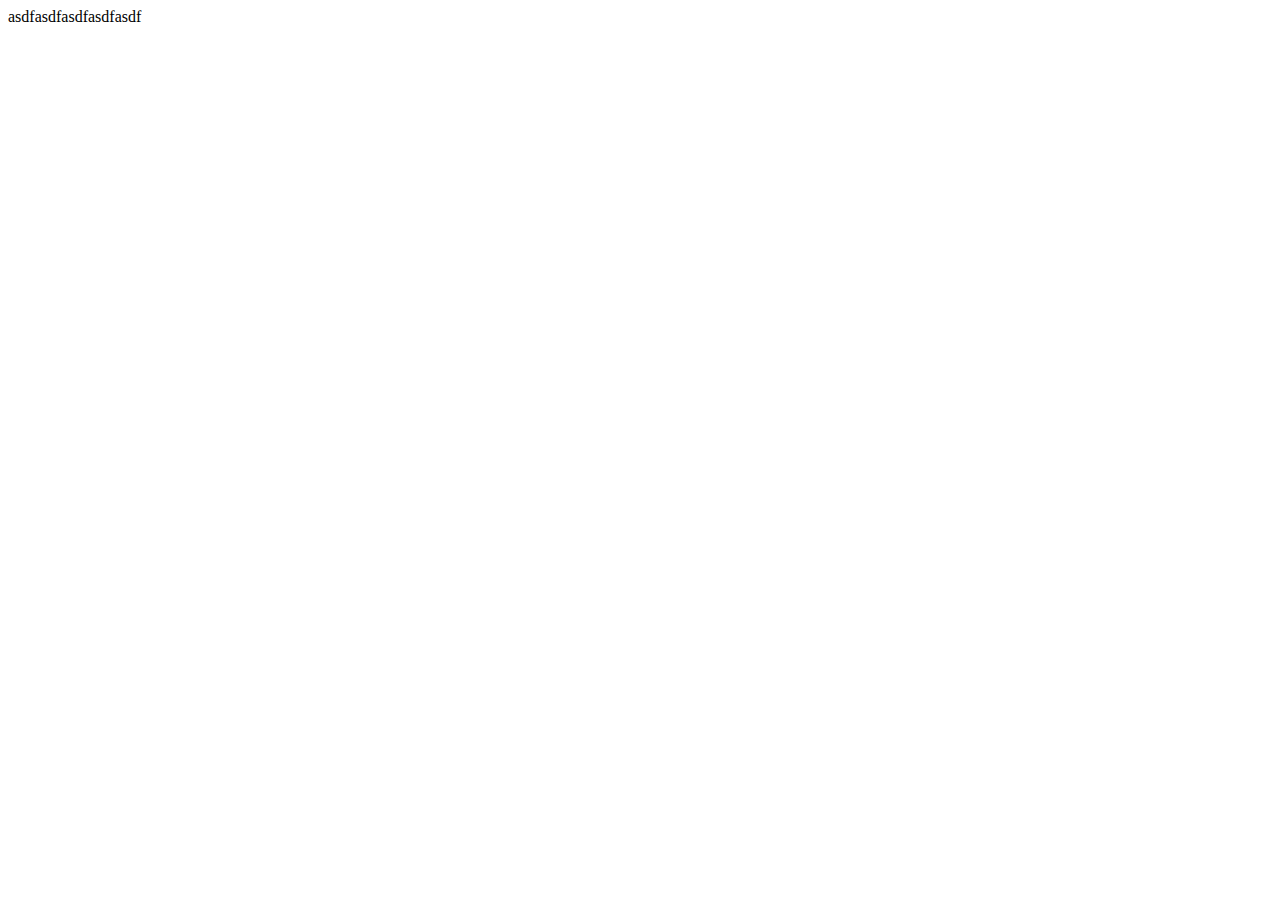
==== index.html @ 05ca1996 "cos" ====
<!DOCTYPE html>
<html lang="en">
<head>
    <meta charset="UTF-8">
    <link rel="stylesheet" href="style.css">
    <meta name="viewport" content="width=device-width, initial-scale=1.0">
    <title>Document</title>
</head>
<body>
    asdfasdfasdfasdfasdf
</body>
</html>
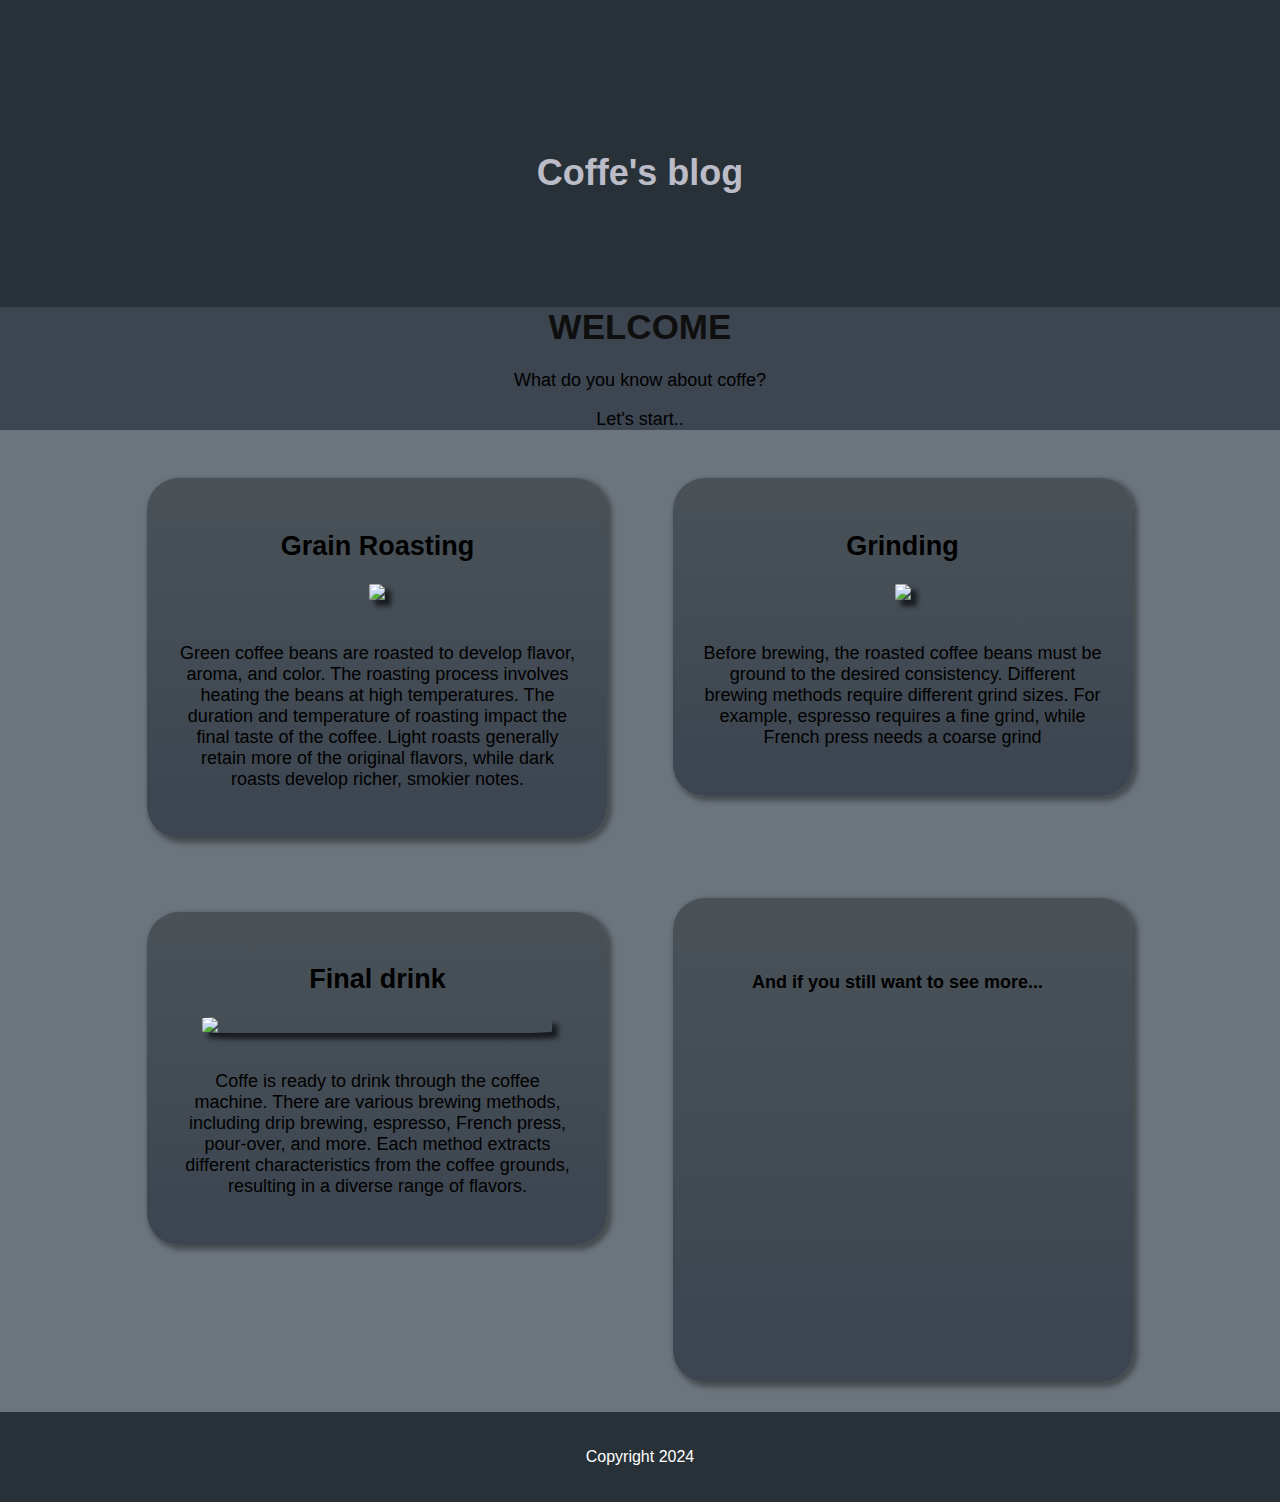
==== commit a8d801ac: "algo asi" ====
--- a/index.html
+++ b/index.html
@@ -1,12 +1,88 @@
 <!DOCTYPE html>
-<html lang="en">
+<html lang="es">
+<!---- HEAD ---->
 <head>
-    <meta charset="UTF-8">
-    <link rel="stylesheet" href="style.css">
-    <meta name="viewport" content="width=device-width, initial-scale=1.0">
-    <title>Document</title>
+    <meta name="viewport" content="width-devide-width, initial-scale-1.0">
+    <meta name="description" content="Explore the coffe´s through captivating stories. Welcome to my blog, where I share my passion for coffee and document my journey. Discover new brews, brewing techniques, coffee culture. Also, this is part of my web development portfolio.">
+    <meta name="keywords" content="Web Development, Frontend Development, Backend Development, HTML, CSS, Responsive Design, Portfolio Showcase, Web Projects, Online Presence, Coffee, Cafe, Brews, Brewing Techniques, Coffee Culture, Coffee Enthusiast">
+    <link rel="shortcut icon" href="favicon.ico" type="image/x-icon">
+    <link rel="stylesheet" href="/css/style.css" />
+    <link rel="preconnect" href="https://fonts.googleapis.com">
+    <link href="https://cdn.jsdelivr.net/npm/bootstrap@5.3.2/dist/css/bootstrap.min.css" rel="stylesheet" integrity="sha384-T3c6CoIi6uLrA9TneNEoa7RxnatzjcDSCmG1MXxSR1GAsXEV/Dwwykc2MPK8M2HN" crossorigin="anonymous">
+    <link rel="preconnect" href="https://fonts.gstatic.com" crossorigin>
+    <script src="https://kit.fontawesome.com/1dab20721f.js" crossorigin="anonymous"></script>
+    <link href="https://fonts.googleapis.com/css2?family=Hedvig+Letters+Serif:opsz@12..24&family=Zilla+Slab:wght@300&display=swap" rel="stylesheet">
+    <title>Coffe's blog | All about Coffee Culture </title>
 </head>
-<body>
-    asdfasdfasdfasdfasdf
+<!---- BODY ---->
+<body class="bo122">
+ <header class="header33">
+ <!---- NAVBAR ---->
+ <nav id="nav34">
+    <div id="mobile">
+      <div class="header">
+        <div class="logo">Logo</div>
+      </div>
+    <div class="desktop fr">
+      <div class="logo"><i class="fa-solid fa-mug-hot">Francaffe!</i></div>
+      <div class="primary">
+        <a href="./Pages/factory.html" target="_blank">Our factory</a>
+        <a href="./Pages/factory2.html" target="_blank">Our factory 2</a>
+        <a href="./Pages/images.html" target="_blank">Explore with images</a>  
+      </div>
+      <div class="secondary-full">
+        <a href="./Pages/aboutus.html" target="_blank">About us</a>
+        <a href="./Pages/portfolio.html" target="_blank">About me</a>
+      </div>
+ </nav>
+ <!-- Title -->
+  <div class="tete">
+    <h1>Coffe's blog</h1>
+  </div>
+ </header>
+ <!-- Title -->
+ <main class="cont">
+  <div class="texto">
+    <h1 class="texto1">WELCOME</h1>
+    <p >What do you know about coffe?</p>
+    <p >Let's start..</p>
+  </div>
+ <!---- FIRST SECTION ---->
+ <section class="container">
+     <article>
+       <div class="demas">
+         <h2>Grain Roasting</h2>
+         <img class="imagenes" src="https://www.suecaexpres.com/wp-content/uploads/Tueste-del-cafe_.png"/>
+         <p class="derecha">Green coffee beans are roasted to develop flavor, aroma, and color. The roasting process involves heating the beans at high temperatures. The duration and temperature of roasting impact the final taste of the coffee. Light roasts generally retain more of the original flavors, while dark roasts develop richer, smokier notes.</p>
+       </div>
+     </article>
+ </section>
+ <!---- SECOND SECTION ---->
+ <section class="container">
+     <article>
+         <h2>Grinding</h2>
+         <img class="imagenes" src="https://decafe.org/wp-content/uploads/2019/12/molienda-media.jpg.webp"/>
+         <p class="derecha">Before brewing, the roasted coffee beans must be ground to the desired consistency. Different brewing methods require different grind sizes. For example, espresso requires a fine grind, while French press needs a coarse grind</p>
+      </article>
+ </section>
+ <!---- THIRD SECTION ---->
+ <section class="container">
+     <h2>Final drink</h2>
+     <img class="imagenes" id="fot2" src="https://th-thumbnailer.cdn-si-edu.com/4NEJXSP8oe1jcm6UnuxsgNqjmSs=/1000x750/filters:no_upscale():focal(960x640:961x641)/https://tf-cmsv2-smithsonianmag-media.s3.amazonaws.com/filer_public/1f/c7/1fc74f90-a9a9-4b3a-8e11-029c8af7b1f2/coffee-4334647_1920.jpg"/>
+     <p class="derecha">Coffe is ready to drink through the coffee machine. There are various brewing methods, including drip brewing, espresso, French press, pour-over, and more. Each method extracts different characteristics from the coffee grounds, resulting in a diverse range of flavors.</p>
+ </section>
+ <!---- FOURTH SECTION ---->
+ <section class="container">
+     <article class="vidd">
+         <h4>And if you still want to see more...</h4>
+         <iframe width="560" height="310" src="https://www.youtube.com/embed/DLUJZ1nvN-w?si=ZjGGT62OFh7J2Puo" title="Coffe Video WebDeveloper Programmer" frameborder="0" allow="accelerometer; autoplay; clipboard-write; encrypted-media; gyroscope; picture-in-picture; web-share" allowfullscreen></iframe>
+     </article>
+ </section>
+ </main>
+ <!---- FOOTER ---->
+ <footer>
+     <p>Copyright 2024</p>
+ </footer>
+ <script src="https://cdn.jsdelivr.net/npm/bootstrap@5.3.2/dist/js/bootstrap.bundle.min.js" integrity="sha384-C6RzsynM9kWDrMNeT87bh95OGNyZPhcTNXj1NW7RuBCsyN/o0jlpcV8Qyq46cDfL" crossorigin="anonymous"></script>
 </body>
 </html>--- a/css/style.css
+++ b/css/style.css
@@ -0,0 +1,1073 @@
+html .texto1 {
+  margin-top: 1px;
+  text-decoration: none;
+  color: rgb(15, 15, 15);
+  font-size: 35px;
+  font-family: "Franklin Gothic Medium", "Arial Narrow", Arial, sans-serif;
+}
+
+html {
+  font-family: Arial, Helvetica, sans-serif;
+}
+
+html main {
+  text-align: center;
+}
+
+html .texto {
+  margin-top: 0;
+  padding-top: 0;
+}
+
+.texto {
+  background-color: #3c4550;
+}
+
+.container {
+  display: inline-flex;
+  flex-direction: column;
+  align-items: center;
+  box-shadow: 3px 3px 5px 2px rgba(36, 35, 35, 0.5);
+  width: 100%;
+  max-width: 400px;
+  padding: 30px;
+  margin: 30px;
+  background: linear-gradient(to bottom, #4a5258, #3c4550);
+  border-radius: 2rem;
+}
+
+.container .container img, .container .imagenes, .container .img922 {
+  width: 100%;
+  max-width: 350px;
+  height: auto;
+  cursor: pointer;
+  text-align: center;
+  position: relative;
+  border-radius: 10%;
+  transition: transform 1s;
+}
+
+.derecha {
+  padding-top: 20px;
+}
+
+.container .imagenes:hover {
+  transform: scale(1.7);
+}
+
+.header33 {
+  background-color: rgb(41, 49, 56);
+  color: rgba(228, 228, 241, 0.795);
+  text-align: center;
+  align-items: center;
+  justify-content: center;
+  margin: 0px;
+  padding-top: 10%;
+  padding-bottom: 7%;
+  z-index: 2000;
+  margin-bottom: -2px;
+}
+
+.tete {
+  display: flex;
+  align-items: center;
+  justify-content: center;
+}
+
+header h2 {
+  font-size: 20px;
+  padding-top: 25px;
+}
+
+footer {
+  background-color: rgb(41, 49, 56);
+  padding: 20px;
+  color: white;
+  text-align: center;
+  font-size: 16px;
+}
+
+iframe {
+  border-radius: 5%;
+  padding-top: 0;
+}
+
+iframe .videaso {
+  display: flex;
+  flex-direction: row;
+}
+
+h4 {
+  padding-top: 20px;
+  padding-right: 10px;
+  padding-bottom: 20px;
+}
+
+/* ------- NAVBAR Index ---------*/
+#nav34 {
+  background-color: rgb(26, 25, 25);
+  color: white;
+  width: 100%;
+}
+
+#mobile {
+  display: none !important;
+}
+
+nav nav .mobile .header {
+  display: flex;
+  justify-content: space-between;
+  align-items: center;
+  padding-left: 15px;
+}
+
+nav nav .mobile .header .more button {
+  border: none;
+  background-color: rgb(48, 50, 124);
+  padding: 15px;
+  cursor: pointer;
+}
+
+nav .logo {
+  min-width: 240px;
+}
+
+nav a {
+  color: white;
+  text-decoration: none;
+  display: block;
+  padding: 20px 25px;
+}
+
+nav a:hover {
+  color: black;
+  background-color: rgb(56, 141, 141);
+}
+
+nav .desktop .primary, nav .desktop .secondary-full {
+  display: flex;
+}
+
+nav .desktop .secondary.mini {
+  display: none;
+}
+
+nav .desktop {
+  display: flex;
+  justify-content: space-between;
+  align-items: center;
+  position: fixed;
+  top: 0;
+  left: 0;
+  width: 100%;
+  background-color: black;
+  padding: 0 20px;
+  z-index: 1;
+}
+
+.collapsed {
+  display: none;
+}
+
+.bo122 {
+  margin: 0;
+  font-family: var(--bs-body-font-family);
+  font-size: 18px !important;
+  font-weight: var(--bs-body-font-weight);
+  line-height: var(--bs-body-line-height);
+  color: black !important;
+  text-align: var(--bs-body-text-align);
+  background-color: #6c757d !important;
+  -webkit-text-size-adjust: 100%;
+  -webkit-tap-highlight-color: transparent;
+}
+
+.logo i {
+  width: 200%;
+}
+
+.foto, .w-100 {
+  height: 600px !important;
+}
+
+/*        -------      FACTORY     ------- */
+.container1223 {
+  display: grid;
+  grid-template-columns: 1fr 1fr 1fr;
+  grid-template-rows: 1fr 1fr 1fr 1fr;
+  gap: 5px 5px;
+  grid-auto-flow: row;
+  grid-template-areas: "Titulo Titulo Titulo" "First First Img" "Second Second Img2" "Third Third Img3";
+  text-align: center;
+  place-items: center;
+  height: 100%;
+  margin: 0;
+  font-family: sans-serif;
+  font-size: 20px;
+}
+
+#bo27 {
+  height: 100%;
+  margin: 0;
+  background-color: rgba(107, 72, 72, 0.8549019608) !important;
+}
+
+span {
+  text-decoration: underline;
+  font-weight: bold;
+}
+
+.Titulo {
+  background-image: url("https://img.freepik.com/premium-photo/world-international-coffee-day_927089-3577.jpg?w=740");
+  background-size: cover;
+  background-repeat: no-repeat;
+  background-attachment: fixed;
+  font-family: "Lato", sans-serif;
+  font-weight: 400;
+  font-style: italic;
+  width: 100%;
+  grid-area: Titulo;
+  padding-top: 130px;
+  padding-bottom: 130px;
+}
+
+.First {
+  grid-area: First;
+  padding: 20px;
+}
+
+.Second {
+  grid-area: Second;
+  padding: 20px;
+}
+
+.Third {
+  grid-area: Third;
+  padding: 20px;
+}
+
+.Img {
+  grid-area: Img;
+  padding: 20px;
+}
+
+.Img2 {
+  grid-area: Img2;
+  padding: 20px;
+}
+
+.Img3 {
+  grid-area: Img3;
+  padding: 20px;
+}
+
+#img8 {
+  border-radius: 5%;
+}
+
+/* ------     FACTORY 2    ------ */
+#bo177 {
+  margin: 0;
+  margin-bottom: 0;
+  padding: 0;
+  padding-bottom: 0;
+  background-color: rgb(129, 89, 89);
+  overflow: hidden;
+  place-items: center;
+}
+
+.container177 {
+  height: 100vh;
+  background-image: linear-gradient(to top, #8a574f, #53140b);
+  color: beige;
+  place-items: center;
+  width: 100%;
+  margin: 0;
+  padding: 0;
+  font-size: 20px;
+}
+
+.img177 {
+  width: 100%;
+}
+
+.row22 {
+  place-items: center;
+  text-align: center;
+  align-content: center;
+  padding: 20px;
+}
+
+.gran {
+  display: flex;
+  justify-content: center;
+  align-items: center;
+}
+
+.gran3 {
+  padding-bottom: 10%;
+}
+
+.col22 {
+  color: beige;
+  display: flex;
+  flex-direction: column;
+  justify-content: center;
+  align-items: center;
+  font-family: "Lato", sans-serif;
+  font-weight: 400;
+  font-style: italic;
+}
+
+#girar23 {
+  -webkit-box-shadow: 0px 0px 0px 0px rgba(0, 0, 0, 0) !important;
+  animation: rotacion 10s linear infinite;
+  background-color: transparent;
+  align-items: center;
+  align-content: center;
+  width: 35%;
+  border-radius: 20%;
+  margin: auto 0;
+}
+
+@keyframes rotacion {
+  from {
+    transform: rotateZ(0deg);
+  }
+  to {
+    transform: rotateZ(360deg);
+  }
+}
+/*-------- ABOUT US -------------*/
+.container96 {
+  display: grid;
+  grid-template-columns: 1fr 1fr 1fr;
+  grid-template-rows: 0.7fr 1fr 1fr 1fr 1fr;
+  gap: 0px 0px;
+  grid-auto-flow: row;
+  width: 100%;
+  justify-items: center;
+  align-items: center;
+  place-items: center;
+  margin: 0;
+  padding: 0;
+  grid-template-areas: "Titulo Titulo Titulo" "img7 person1 person1" "person2 person2 img8" "img person3 person3" "thanks thanks thanks";
+}
+
+.Titulo96 {
+  grid-area: Titulo;
+  display: flex;
+  justify-content: center;
+  align-items: center;
+  text-align: center;
+  background-color: #af8c86;
+  font-family: Verdana, Geneva, Tahoma, sans-serif;
+  font-size: 18px;
+  width: 100%;
+  height: 100%;
+  padding: 0;
+}
+
+.person1 {
+  padding: 30px;
+  grid-area: person1;
+}
+
+.img7 {
+  grid-area: img7;
+}
+
+.person2 {
+  padding: 30px;
+  grid-area: person2;
+}
+
+.img8 {
+  grid-area: img8;
+}
+
+.person3 {
+  padding: 30px;
+  grid-area: person3;
+}
+
+.img {
+  grid-area: img;
+}
+
+.thanks {
+  grid-area: thanks;
+  padding: 30px;
+}
+
+.footer {
+  grid-area: footer;
+}
+
+.img7, .img8, img {
+  -webkit-box-shadow: 6px 6px 5px 0px rgba(0, 0, 0, 0.64);
+  -moz-box-shadow: 6px 6px 5px 0px rgba(0, 0, 0, 0.64);
+  box-shadow: 6px 6px 5px 0px rgba(0, 0, 0, 0.64);
+  margin: 0 auto;
+  position: relative;
+  width: 100%;
+  border-radius: 10%;
+  align-items: center;
+  justify-items: center;
+}
+
+#bo96 {
+  background-color: #915a52;
+  margin: 0 !important;
+  padding: 0;
+  height: 100%;
+}
+
+.tt96 {
+  font-family: Verdana, sans-serif;
+  font-size: 18px;
+}
+
+/*    ----   IMAGES  ----*/
+.ipere {
+  background-color: rgb(26, 12, 0);
+  width: 100%;
+  height: 80vh;
+}
+
+.ipera {
+  color: white;
+  text-align: center;
+  padding: 1%;
+  font-family: "Instrument Sans", sans-serif;
+}
+
+.carousel-inner {
+  width: 100%;
+  padding: 1% 4% 1% 4%;
+}
+
+.carousel-item {
+  width: 800px;
+}
+
+.carousel-caption {
+  color: rgb(228, 228, 228);
+  background-color: rgba(26, 12, 0, 0.7);
+  border-radius: 10%;
+  height: 30%;
+}
+
+.marri {
+  padding-bottom: 20px;
+}
+
+/*                ------ PORTFOLIO ------ */
+/*     ---HOME---    */
+body {
+  margin: 0;
+  padding: 0;
+}
+
+.container566 {
+  margin: 0;
+  background-color: rgb(78, 78, 146);
+  font-size: 20px;
+  width: 100%;
+}
+
+.linea56 {
+  height: 65px;
+  width: 100%;
+  margin-top: -30px;
+  transform: skewY(-2deg);
+  background-color: rgb(21, 19, 56);
+}
+
+.home56 {
+  display: flex;
+  flex-direction: row;
+  background-color: rgb(21, 19, 56);
+  margin: 0;
+  padding: 0;
+}
+
+.home-text {
+  padding-top: 13%;
+  padding-left: 10%;
+  padding-bottom: 17%;
+  color: white;
+}
+
+.title {
+  margin-top: 0;
+  padding-top: 0;
+  font-size: 50px;
+  padding-bottom: 0;
+  font-family: "Ubuntu", sans-serif;
+  font-weight: 700;
+  font-style: normal;
+}
+
+.title2 {
+  font-size: 40px;
+  margin-top: -37px;
+  margin-bottom: 2rem;
+  animation: slideTop 1s linear forwards;
+  animation-direction: normal;
+  animation-play-state: running;
+  animation-timeline: auto;
+  animation-range-start: normal;
+  font-family: "Lato", sans-serif;
+  font-weight: 400;
+  font-style: italic;
+}
+
+@keyframes slideTop {
+  0% {
+    opacity: 0;
+    transform: translateY(100px);
+  }
+  100% {
+    opacity: 1;
+    transform: translateY(0);
+  }
+}
+.socialmedia {
+  margin-top: 30%;
+  color: white;
+  display: flex;
+  justify-content: space-around;
+}
+
+.socialmedia a {
+  color: rgb(80, 190, 45);
+  margin-left: -50px;
+}
+
+.socialmedia a:hover {
+  color: white;
+}
+
+.containercu {
+  float: right;
+  perspective: 500px;
+  width: 150px;
+  height: 150px;
+  margin: 100px auto;
+}
+
+.cube {
+  padding-top: 55%;
+  width: 100%;
+  height: 100%;
+  position: relative;
+  transform-style: preserve-3d;
+  animation: rotateCube 5s infinite linear;
+}
+
+.face {
+  position: absolute;
+  width: 170px;
+  height: 170px;
+  background-color: rgb(80, 190, 45);
+  color: white;
+  line-height: 150px;
+  text-align: center;
+  font-size: 24px;
+  border: 0.5px solid rgb(53, 105, 53);
+  box-shadow: 0 0 3px rgb(14, 12, 12);
+}
+
+.front {
+  transform: translateZ(125px) translateX(-2px) translateY(-2px);
+}
+
+.back {
+  transform: rotateY(180deg) translateZ(125px) translateX(-2px) translateY(-2px);
+}
+
+.top {
+  transform: rotateX(90deg) translateZ(125px) translateX(-2px) translateY(-2px);
+}
+
+.bottom {
+  transform: rotateX(-90deg) translateZ(125px) translateX(-2px) translateY(-2px);
+}
+
+.left {
+  transform: rotateY(-90deg) translateZ(125px) translateX(-2px) translateY(-2px);
+}
+
+.right {
+  transform: rotateY(90deg) translateZ(125px) translateX(-2px) translateY(-2px);
+}
+
+@keyframes rotateCube {
+  from {
+    transform: rotateY(0);
+  }
+  to {
+    transform: rotateY(360deg);
+  }
+}
+/*      ---SERVICES---     */
+.services {
+  height: auto;
+  width: 100%;
+}
+
+.container-servi {
+  background-color: rgb(30, 28, 70);
+  margin-top: -25px;
+  display: grid;
+  grid-template-columns: 1fr 1fr 1fr;
+  grid-template-rows: 1fr 1fr 1fr;
+  gap: 22px 22px;
+  padding-top: 12%;
+  padding-bottom: 12%;
+  grid-auto-flow: row;
+  place-items: center;
+  grid-template-areas: "info1 info1 img" "info2 info2 img" "info3 info3 img";
+}
+
+.img57 {
+  padding-right: 25%;
+  grid-area: img;
+}
+
+.info1 {
+  grid-area: info1;
+}
+
+.info2 {
+  grid-area: info2;
+}
+
+.info3 {
+  grid-area: info3;
+}
+
+.servi24 {
+  margin-top: -10px;
+}
+
+.info1, .info2, .info3 {
+  border-radius: 2%;
+  box-shadow: 2px 2px 3px 0px rgba(0, 0, 0, 0.5);
+  align-items: center;
+  text-align: center;
+  width: 75%;
+  height: auto;
+  background-color: rgb(41, 22, 75);
+  color: white;
+  font-size: 19px;
+  font-family: "Lato", sans-serif;
+  font-weight: 400;
+  font-style: italic;
+  transition: transform 0.3s ease;
+}
+
+.info1:hover, .info2:hover, .info3:hover {
+  transform: scale(1.1);
+  cursor: pointer;
+}
+
+.dos {
+  color: rgb(80, 190, 45);
+}
+
+/*      ---ABOUT---    */
+.about56 {
+  background-color: rgb(40, 38, 80);
+  padding-bottom: 2%;
+  padding-top: 1%;
+  height: 100vh;
+  display: flex;
+  flex-direction: row-reverse;
+  justify-content: center;
+  align-items: center;
+}
+
+.container23 {
+  display: flex;
+  flex-direction: row-reverse;
+  width: 80%;
+}
+
+.image56 {
+  flex: 1;
+  padding-left: 60px;
+}
+
+.img56 {
+  -webkit-box-shadow: none;
+  -moz-box-shadow: none;
+  box-shadow: none;
+  margin: 0 auto;
+  position: relative;
+  width: 100%;
+  border-radius: 10%;
+  align-items: center;
+  justify-items: center;
+  width: 350px;
+  height: auto;
+  max-width: 100%;
+  max-height: 100%;
+  animation: girar 9s infinite linear;
+}
+
+#img57 {
+  grid-area: img;
+  -webkit-box-shadow: none;
+  -moz-box-shadow: none;
+  box-shadow: none;
+  margin: 0 auto;
+  position: relative;
+  width: 100%;
+  border-radius: 10%;
+  align-items: center;
+  justify-items: center;
+  width: 100% !important;
+  height: auto;
+  max-width: 100%;
+  max-height: 100%;
+}
+
+.ab23 {
+  color: white;
+  font-family: "Lato", sans-serif;
+  font-weight: 400;
+  font-style: italic;
+  font-size: 35px;
+  font-style: bold;
+  align-items: center;
+  text-align: center;
+}
+
+.bold23 {
+  color: rgb(80, 190, 45);
+  font-family: "Trebuchet MS", sans-serif;
+  font-size: 35px;
+}
+
+.text23 {
+  color: white;
+  font-family: "Lato", sans-serif;
+  font-weight: 400;
+  font-style: italic;
+  font-size: 23px;
+  flex: 1;
+  padding-left: 20px;
+}
+
+.girar {
+  position: absolute;
+  animation: girar 7s infinite linear;
+}
+
+@keyframes girar {
+  from {
+    transform: rotate(0deg);
+  }
+  to {
+    transform: rotate(360deg);
+  }
+}
+/*      ---CONTACT---    */
+.contact56 {
+  background-color: rgb(60, 59, 102);
+  height: 100%;
+  display: flex;
+  padding-top: 11%;
+  padding-bottom: 11%;
+  text-align: center;
+}
+
+.contact-22 {
+  border-radius: 30%;
+  align-content: center;
+  text-align: center;
+  background-color: rgb(37, 31, 92);
+  display: flex;
+  padding-top: 7%;
+  padding-left: 7%;
+}
+
+.namee {
+  align-content: center;
+  align-items: center;
+}
+
+form {
+  width: 50%;
+  margin: 0 auto;
+}
+
+input[type=text],
+textarea {
+  width: 100%;
+  background-color: rgb(190, 188, 188);
+  padding: 8px;
+  margin-top: 6px;
+  margin-bottom: 16px;
+  border: 0.5px solid rgb(80, 190, 45);
+  border-radius: 4px;
+  box-sizing: border-box;
+}
+
+textarea:hover {
+  border: 1px solid rgb(80, 190, 45);
+}
+
+input[type=submit] {
+  background-color: rgb(80, 190, 45);
+  color: black;
+  padding: 10px 20px;
+  border: none;
+  border-radius: 4px;
+  cursor: pointer;
+  float: right;
+}
+
+input[type=submit]:hover {
+  background-color: #45a049;
+}
+
+/* <!----NAVBAR----> */
+#nav56 {
+  color: white;
+}
+
+nav .mobile56 {
+  display: none;
+}
+
+nav .mobile .header {
+  display: flex;
+  justify-content: space-between;
+  align-items: center;
+  padding-left: 15px;
+}
+
+nav .mobile .header .more button {
+  border: none;
+  background-color: red;
+  padding: 15px;
+  cursor: pointer;
+}
+
+#nav56 .logo56 {
+  min-width: 240px;
+  padding-left: 10%;
+  padding-top: 1%;
+}
+
+#nav56 a {
+  color: white;
+  text-decoration: none;
+  display: block;
+  padding: 20px 25px;
+}
+
+nav a:hover {
+  color: black;
+  background-color: rgb(56, 141, 141);
+}
+
+nav .desktop56 {
+  background-color: rgb(28, 27, 65);
+  display: flex;
+  justify-content: space-between;
+  position: fixed;
+  top: 0;
+  left: 0;
+  width: 100%;
+  padding: 0 20px;
+  padding-left: 10px;
+  z-index: 1;
+  font-family: "Lato", sans-serif;
+  font-weight: 400;
+  font-style: italic;
+}
+
+.secondary-full2 {
+  display: flex;
+  padding-right: 10%;
+}
+
+.secondary-mini2 {
+  display: none;
+}
+
+/*   -----FOOTER----*/
+.footer56 {
+  line-height: 70px;
+  margin: 0;
+  height: 70px;
+  width: 100%;
+  background-color: rgb(56, 56, 95);
+  color: white;
+  justify-content: center;
+}
+
+.footer156 {
+  float: right;
+  justify-content: center;
+  padding-right: 5%;
+  margin: 0;
+  font-size: 18px;
+}
+
+/* MediaQueries
+// Portfolio  */
+@media screen and (max-width: 760px) {
+  .container23 {
+    max-height: 20px;
+    height: 100vh;
+  }
+  .image56, .img57, .logo56, .logo {
+    display: none;
+  }
+  .home56 {
+    height: 800px;
+    display: flex;
+    flex-direction: column;
+  }
+  .containercu, .cube {
+    margin-top: -20px;
+    max-height: 100px;
+  }
+  .title {
+    font-size: 40px;
+    padding-top: 20px;
+  }
+  .title2 {
+    font-size: 25px;
+  }
+  .linea56 {
+    display: none;
+  }
+  .container-servi {
+    display: flex;
+    flex-direction: column;
+    justify-content: center;
+    align-content: center;
+  }
+  .container566 {
+    padding-top: 10%;
+  }
+  .text23 {
+    margin-top: -35%;
+  }
+  .container23 {
+    margin-top: -35%;
+  }
+  .about56 {
+    max-height: 900px;
+  }
+}
+/* Factory2 */
+@media only screen and (max-width: 720px) {
+  .container177 {
+    display: flex;
+    flex-direction: column;
+    padding: 10px;
+    color: rgb(241, 231, 231);
+    font-size: 18px;
+    text-align: center;
+    background-color: rgb(71, 28, 28) !important;
+  }
+  #img8 {
+    width: 80%;
+  }
+}
+@media only screen and (max-width: 480px) {
+  .container177 {
+    font-size: 10px;
+  }
+  .gran {
+    display: none;
+  }
+}
+/*Factory*/
+@media only screen and (max-width: 720px) {
+  .Titulo {
+    min-height: 100vh;
+    padding-top: 45%;
+    padding-bottom: 5%;
+    margin-top: -10px;
+    top: 0;
+  }
+  .container12 {
+    align-items: stretch;
+    color: white;
+    font-size: 20px;
+    text-align: center;
+    background-color: rgb(121, 33, 33) !important;
+  }
+  #img8 {
+    width: 100%;
+  }
+}
+@media only screen and (max-width: 480px) {
+  .container12 {
+    align-items: stretch;
+    padding: 5px;
+    color: white;
+    font-size: 10px;
+    text-align: center;
+    background-color: rgb(99, 39, 37) !important;
+  }
+  #img8 {
+    width: 100%;
+  }
+}
+/*Index*/
+@media only screen and (max-width: 720px) {
+  .container {
+    width: 20px;
+  }
+  nav .desktop {
+    display: none;
+  }
+  .header33 {
+    display: none;
+  }
+}
+@media only screen and (max-width: 620px) {
+  .header33 {
+    display: none;
+  }
+  .fr {
+    display: none;
+  }
+  .tete {
+    padding-top: 20%;
+  }
+  #fot2 {
+    display: none;
+  }
+}
+/* Images*/
+@media only screen and (max-width: 720px) {
+  .ipere {
+    background-color: rgb(65, 60, 60);
+  }
+  .carousel-inner {
+    width: 50%;
+    height: 50%;
+  }
+  .d-block {
+    width: 80%;
+    height: 80%;
+  }
+}
+/* index*/
+@media only screen and (max-width: 480px) {
+  .header33 {
+    display: none !important;
+  }
+}
+
+/*# sourceMappingURL=style.css.map */
